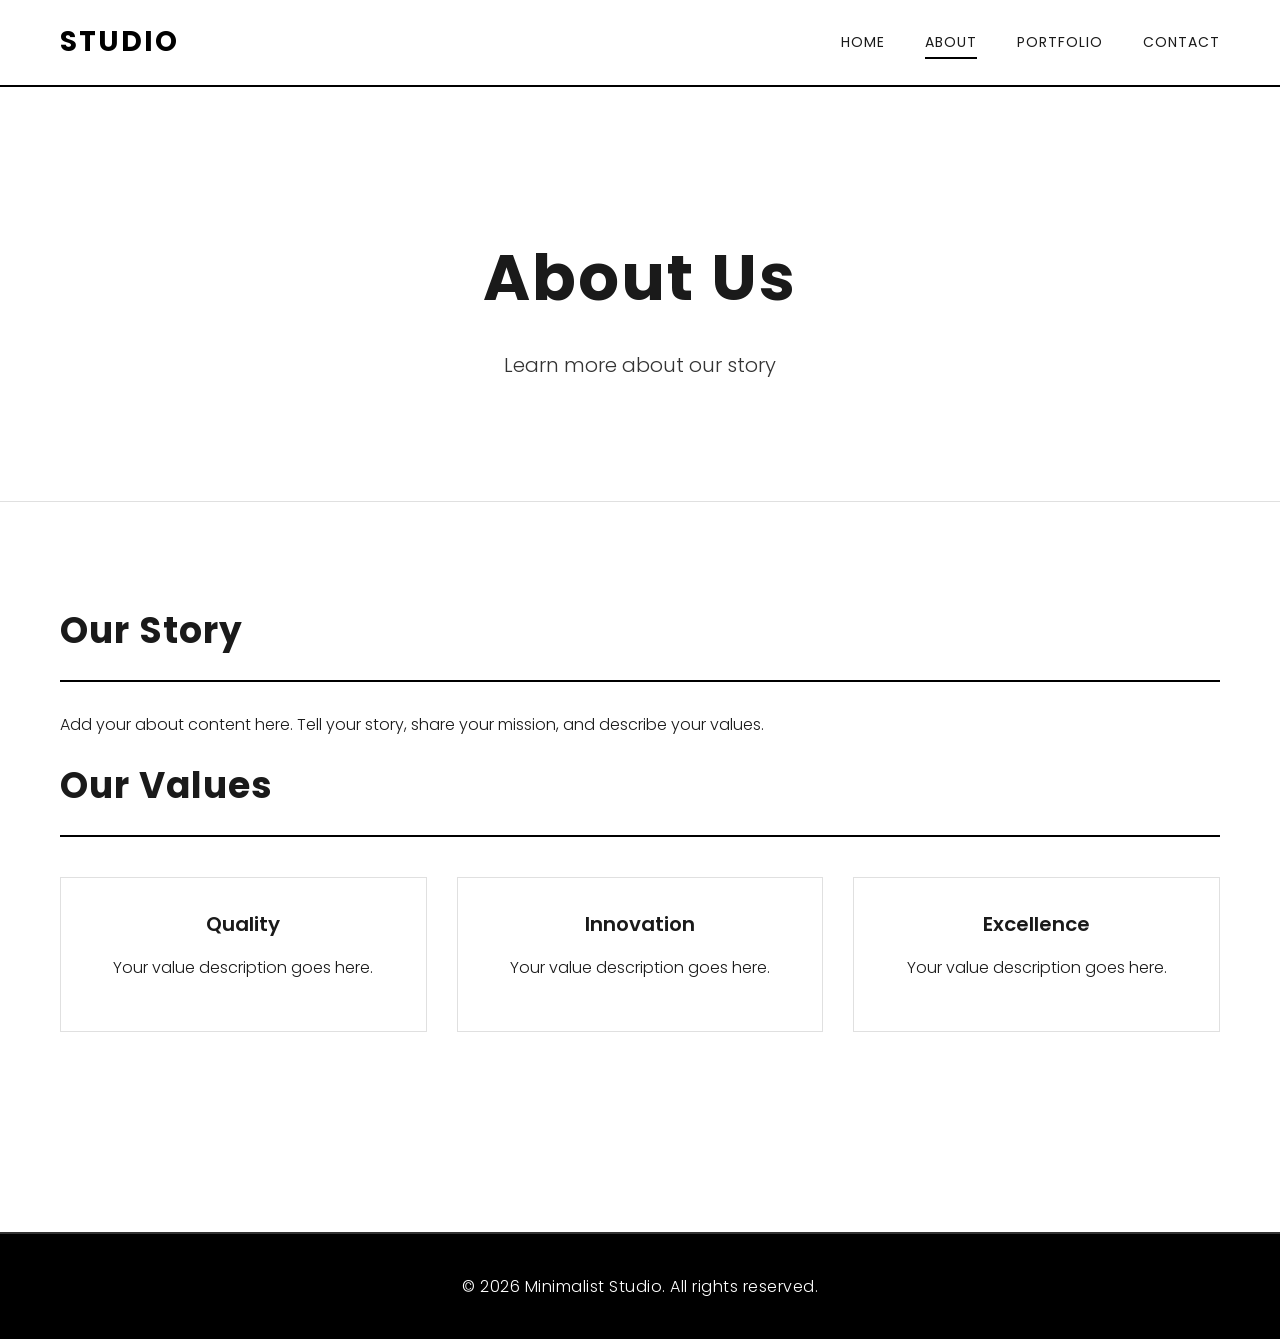
==== about.html @ 1edac2d1 "Site fraim" ====
<!DOCTYPE html>
<html lang="en">
<head>
    <meta charset="UTF-8">
    <meta name="viewport" content="width=device-width, initial-scale=1.0">
    <title>About - Minimalist Studio</title>
    <link href="https://fonts.googleapis.com/css2?family=Poppins:wght@300;400;600;700&display=swap" rel="stylesheet">
    <link rel="stylesheet" href="css/style.css">
    <script src="js/script.js" defer></script>
</head>
<body>
    <!-- Header -->
    <header class="header">
        <div class="container">
            <div class="logo">Studio</div>
            <nav class="nav">
                <a href="index.html" class="nav-link">Home</a>
                <a href="about.html" class="nav-link active">About</a>
                <a href="portfolio.html" class="nav-link">Portfolio</a>
                <a href="contact.html" class="nav-link">Contact</a>
            </nav>
        </div>
    </header>

    <!-- Main Content -->
    <main class="main-content">
        <section class="hero">
            <div class="container">
                <h1 class="hero-title">About Us</h1>
                <p class="hero-subtitle">Learn more about our story</p>
            </div>
        </section>

        <section class="section">
            <div class="container">
                <h2>Our Story</h2>
                <p>Add your about content here. Tell your story, share your mission, and describe your values.</p>
                
                <h2>Our Values</h2>
                <div class="values-grid">
                    <div class="value-card">
                        <h3>Quality</h3>
                        <p>Your value description goes here.</p>
                    </div>
                    <div class="value-card">
                        <h3>Innovation</h3>
                        <p>Your value description goes here.</p>
                    </div>
                    <div class="value-card">
                        <h3>Excellence</h3>
                        <p>Your value description goes here.</p>
                    </div>
                </div>
            </div>
        </section>
    </main>

    <!-- Footer -->
    <footer class="footer">
        <div class="container">
            <p>&copy; 2026 Minimalist Studio. All rights reserved.</p>
        </div>
    </footer>
</body>
</html>
---- css/style.css ----
/* ============================================
   MINIMALIST BLACK & WHITE WEBSITE
   ============================================ */

* {
    margin: 0;
    padding: 0;
    box-sizing: border-box;
}

:root {
    --primary: #000000;
    --secondary: #ffffff;
    --accent: #333333;
    --light: #f5f5f5;
    --border: #e0e0e0;
    --text: #1a1a1a;
    --transition: all 0.3s ease;
}

body {
    font-family: 'Poppins', sans-serif;
    background-color: var(--secondary);
    color: var(--text);
    line-height: 1.6;
    font-weight: 300;
}

/* ============================================
   LAYOUT & CONTAINER
   ============================================ */

.container {
    max-width: 1200px;
    margin: 0 auto;
    padding: 0 20px;
}

/* ============================================
   HEADER & NAVIGATION
   ============================================ */

.header {
    background-color: var(--secondary);
    border-bottom: 2px solid var(--primary);
    position: sticky;
    top: 0;
    z-index: 100;
}

.header .container {
    display: flex;
    justify-content: space-between;
    align-items: center;
    padding: 20px;
}

.logo {
    font-size: 28px;
    font-weight: 700;
    letter-spacing: 2px;
    color: var(--primary);
    text-transform: uppercase;
}

.nav {
    display: flex;
    gap: 40px;
}

.nav-link {
    text-decoration: none;
    color: var(--text);
    font-weight: 400;
    font-size: 14px;
    letter-spacing: 1px;
    text-transform: uppercase;
    transition: var(--transition);
    position: relative;
}

/* Pseudo-element ::before for underline animation */
.nav-link::before {
    content: '';
    position: absolute;
    bottom: -5px;
    left: 0;
    width: 0;
    height: 2px;
    background-color: var(--primary);
    transition: var(--transition);
}

.nav-link:hover::before,
.nav-link.active::before {
    width: 100%;
}

/* ============================================
   MAIN CONTENT AREA
   ============================================ */

.main-content {
    min-height: calc(100vh - 200px);
    padding: 60px 0;
}

/* ============================================
   HERO SECTION
   ============================================ */

.hero {
    text-align: center;
    padding: 80px 0;
    border-bottom: 1px solid var(--border);
    margin-bottom: 60px;
}

.hero-title {
    font-size: 64px;
    font-weight: 700;
    margin-bottom: 20px;
    letter-spacing: 2px;
    /* Animation: fade in */
    animation: fadeInDown 0.8s ease-out;
}

.hero-subtitle {
    font-size: 20px;
    color: var(--accent);
    margin-bottom: 40px;
    font-weight: 300;
    animation: fadeInUp 0.8s ease-out 0.2s backwards;
}

.cta-button {
    display: inline-block;
    padding: 15px 40px;
    background-color: var(--primary);
    color: var(--secondary);
    text-transform: uppercase;
    letter-spacing: 1px;
    font-weight: 600;
    cursor: pointer;
    transition: var(--transition);
    border: 2px solid var(--primary);
    /* Pseudo-element ::after for hover effect */
    position: relative;
}

.cta-button::after {
    content: '';
    position: absolute;
    top: 0;
    left: -100%;
    width: 100%;
    height: 100%;
    background-color: var(--secondary);
    color: var(--primary);
    z-index: -1;
    transition: var(--transition);
}

.cta-button:hover::after {
    left: 0;
}

.cta-button:hover {
    color: var(--primary);
    animation: slideInHover 0.3s ease;
}

/* ============================================
   SECTIONS
   ============================================ */

.section {
    padding: 40px 0;
}

.section h2 {
    font-size: 36px;
    font-weight: 700;
    margin-bottom: 30px;
    letter-spacing: 1px;
    padding-bottom: 20px;
    border-bottom: 2px solid var(--primary);
}

.section h3 {
    font-size: 20px;
    font-weight: 600;
    margin: 20px 0 10px;
}

.section p {
    font-size: 16px;
    color: var(--text);
    margin-bottom: 20px;
}

/* ============================================
   VALUES GRID (About Page)
   ============================================ */

.values-grid {
    display: grid;
    grid-template-columns: repeat(auto-fit, minmax(250px, 1fr));
    gap: 30px;
    margin: 40px 0;
}

.value-card {
    padding: 30px;
    border: 1px solid var(--border);
    text-align: center;
    transition: var(--transition);
}

.value-card:hover {
    border-color: var(--primary);
    transform: translateY(-5px);
}

.value-card h3 {
    margin: 0 0 15px;
}

/* ============================================
   IMAGE SLIDER (Portfolio Page)
   ============================================ */

.slider-container {
    position: relative;
    margin: 50px 0;
}

.slider {
    display: flex;
    overflow: hidden;
    border: 2px solid var(--primary);
}

.slide {
    min-width: 100%;
    padding: 40px;
    text-align: center;
    background-color: var(--light);
    /* Animation: smooth transition */
    transition: transform 0.5s ease;
    display: flex;
    flex-direction: column;
    align-items: center;
    justify-content: center;
}

.slide-placeholder {
    width: 100%;
    height: 300px;
    background-color: #ddd;
    display: flex;
    align-items: center;
    justify-content: center;
    font-size: 24px;
    color: var(--accent);
    border: 1px dashed var(--border);
    margin-bottom: 20px;
    font-weight: 600;
}

.slide h3 {
    margin: 20px 0 10px;
}

.slider-btn {
    position: absolute;
    top: 50%;
    transform: translateY(-50%);
    background-color: var(--primary);
    color: var(--secondary);
    border: none;
    width: 50px;
    height: 50px;
    font-size: 24px;
    cursor: pointer;
    transition: var(--transition);
    z-index: 10;
}

.slider-btn.prev {
    left: 10px;
}

.slider-btn.next {
    right: 10px;
}

.slider-btn:hover {
    background-color: var(--accent);
}

/* Slider Dots */
.slider-dots {
    display: flex;
    justify-content: center;
    gap: 10px;
    margin-top: 20px;
}

.dot {
    width: 12px;
    height: 12px;
    border-radius: 50%;
    background-color: var(--border);
    cursor: pointer;
    transition: var(--transition);
}

.dot.active {
    background-color: var(--primary);
    transform: scale(1.3);
}

.dot:hover {
    background-color: var(--accent);
}

/* ============================================
   PORTFOLIO GRID
   ============================================ */

.portfolio-grid {
    display: grid;
    grid-template-columns: repeat(auto-fit, minmax(250px, 1fr));
    gap: 30px;
    margin: 40px 0;
}

.portfolio-item {
    border: 1px solid var(--border);
    overflow: hidden;
    cursor: pointer;
    transition: var(--transition);
}

.portfolio-image {
    width: 100%;
    height: 200px;
    background-color: #e8e8e8;
    display: flex;
    align-items: center;
    justify-content: center;
    font-size: 18px;
    color: var(--accent);
    border-bottom: 1px solid var(--border);
    transition: var(--transition);
}

.portfolio-item:hover .portfolio-image {
    background-color: var(--primary);
    color: var(--secondary);
}

.portfolio-item h3 {
    padding: 15px;
    margin: 0;
    text-align: center;
}

/* ============================================
   CONTACT FORM
   ============================================ */

.form-container {
    max-width: 600px;
    margin: 40px auto;
}

.contact-form {
    background-color: var(--light);
    padding: 40px;
    border: 1px solid var(--border);
}

.form-group {
    margin-bottom: 25px;
}

.form-group label {
    display: block;
    margin-bottom: 8px;
    font-weight: 600;
    font-size: 14px;
    letter-spacing: 0.5px;
    text-transform: uppercase;
}

.form-group input[type="text"],
.form-group input[type="email"],
.form-group input[type="tel"],
.form-group select,
.form-group textarea {
    width: 100%;
    padding: 12px 15px;
    border: 1px solid var(--border);
    background-color: var(--secondary);
    font-family: 'Poppins', sans-serif;
    font-size: 14px;
    color: var(--text);
    transition: var(--transition);
}

.form-group input[type="text"]:focus,
.form-group input[type="email"]:focus,
.form-group input[type="tel"]:focus,
.form-group select:focus,
.form-group textarea:focus {
    outline: none;
    border-color: var(--primary);
    box-shadow: 0 0 0 2px rgba(0, 0, 0, 0.1);
}

.form-group.checkbox-group {
    display: flex;
    align-items: center;
    gap: 10px;
}

.form-group.checkbox-group input {
    margin: 0;
    width: auto;
}

.form-group.checkbox-group label {
    margin-bottom: 0;
}

.submit-btn {
    width: 100%;
    padding: 15px;
    background-color: var(--primary);
    color: var(--secondary);
    border: 2px solid var(--primary);
    font-family: 'Poppins', sans-serif;
    font-size: 14px;
    font-weight: 600;
    letter-spacing: 1px;
    text-transform: uppercase;
    cursor: pointer;
    transition: var(--transition);
    position: relative;
    overflow: hidden;
}

/* Pseudo-element ::before for button animation */
.submit-btn::before {
    content: '';
    position: absolute;
    top: 0;
    left: -100%;
    width: 100%;
    height: 100%;
    background-color: var(--accent);
    z-index: -1;
    transition: var(--transition);
}

.submit-btn:hover::before {
    left: 0;
}

.submit-btn:hover {
    animation: pulse 0.3s ease;
}

.contact-info {
    text-align: center;
    margin-top: 60px;
    padding-top: 40px;
    border-top: 1px solid var(--border);
}

/* ============================================
   FOOTER
   ============================================ */

.footer {
    background-color: var(--primary);
    color: var(--secondary);
    text-align: center;
    padding: 40px 0;
    margin-top: 60px;
    border-top: 2px solid var(--accent);
}

.footer p {
    margin: 0;
    letter-spacing: 0.5px;
}

/* ============================================
   ANIMATIONS
   ============================================ */

/* Animation 1: Fade In Down */
@keyframes fadeInDown {
    from {
        opacity: 0;
        transform: translateY(-30px);
    }
    to {
        opacity: 1;
        transform: translateY(0);
    }
}

/* Animation 2: Fade In Up */
@keyframes fadeInUp {
    from {
        opacity: 0;
        transform: translateY(30px);
    }
    to {
        opacity: 1;
        transform: translateY(0);
    }
}

/* Animation 3: Slide In Hover (click/hover activated) */
@keyframes slideInHover {
    0% {
        transform: scale(1);
    }
    50% {
        transform: scale(1.05);
    }
    100% {
        transform: scale(1);
    }
}

/* Animation 4: Pulse (button hover) */
@keyframes pulse {
    0%, 100% {
        transform: scale(1);
    }
    50% {
        transform: scale(1.02);
    }
}

/* ============================================
   RESPONSIVE DESIGN - TABLET
   ============================================ */

@media (max-width: 768px) {
    .nav {
        gap: 20px;
    }

    .nav-link {
        font-size: 12px;
    }

    .hero-title {
        font-size: 48px;
    }

    .hero-subtitle {
        font-size: 16px;
    }

    .section h2 {
        font-size: 28px;
    }

    .slider-btn {
        width: 40px;
        height: 40px;
        font-size: 18px;
    }

    .slide-placeholder {
        height: 200px;
        font-size: 18px;
    }

    .portfolio-grid {
        grid-template-columns: repeat(auto-fit, minmax(200px, 1fr));
        gap: 20px;
    }

    .values-grid {
        grid-template-columns: 1fr;
    }

    .contact-form {
        padding: 30px 20px;
    }
}

/* ============================================
   RESPONSIVE DESIGN - MOBILE
   ============================================ */

@media (max-width: 480px) {
    .header .container {
        flex-direction: column;
        gap: 20px;
    }

    .nav {
        flex-direction: column;
        gap: 10px;
        width: 100%;
    }

    .nav-link {
        display: block;
        padding: 8px 0;
        border-bottom: 1px solid var(--border);
    }

    .logo {
        font-size: 24px;
    }

    .hero {
        padding: 50px 0;
    }

    .hero-title {
        font-size: 36px;
    }

    .hero-subtitle {
        font-size: 14px;
    }

    .section {
        padding: 30px 0;
    }

    .section h2 {
        font-size: 24px;
    }

    .section h3 {
        font-size: 18px;
    }

    .cta-button {
        padding: 12px 30px;
        font-size: 12px;
    }

    .slider {
        border: 1px solid var(--primary);
    }

    .slide {
        padding: 20px;
    }

    .slide-placeholder {
        height: 150px;
        font-size: 14px;
    }

    .slider-btn {
        width: 35px;
        height: 35px;
        font-size: 16px;
    }

    .slider-btn.prev {
        left: 5px;
    }

    .slider-btn.next {
        right: 5px;
    }

    .portfolio-grid {
        grid-template-columns: 1fr;
    }

    .values-grid {
        grid-template-columns: 1fr;
    }

    .contact-form {
        padding: 20px;
    }

    .submit-btn {
        padding: 12px;
        font-size: 12px;
    }

    .footer {
        padding: 30px 0;
        font-size: 12px;
    }
}
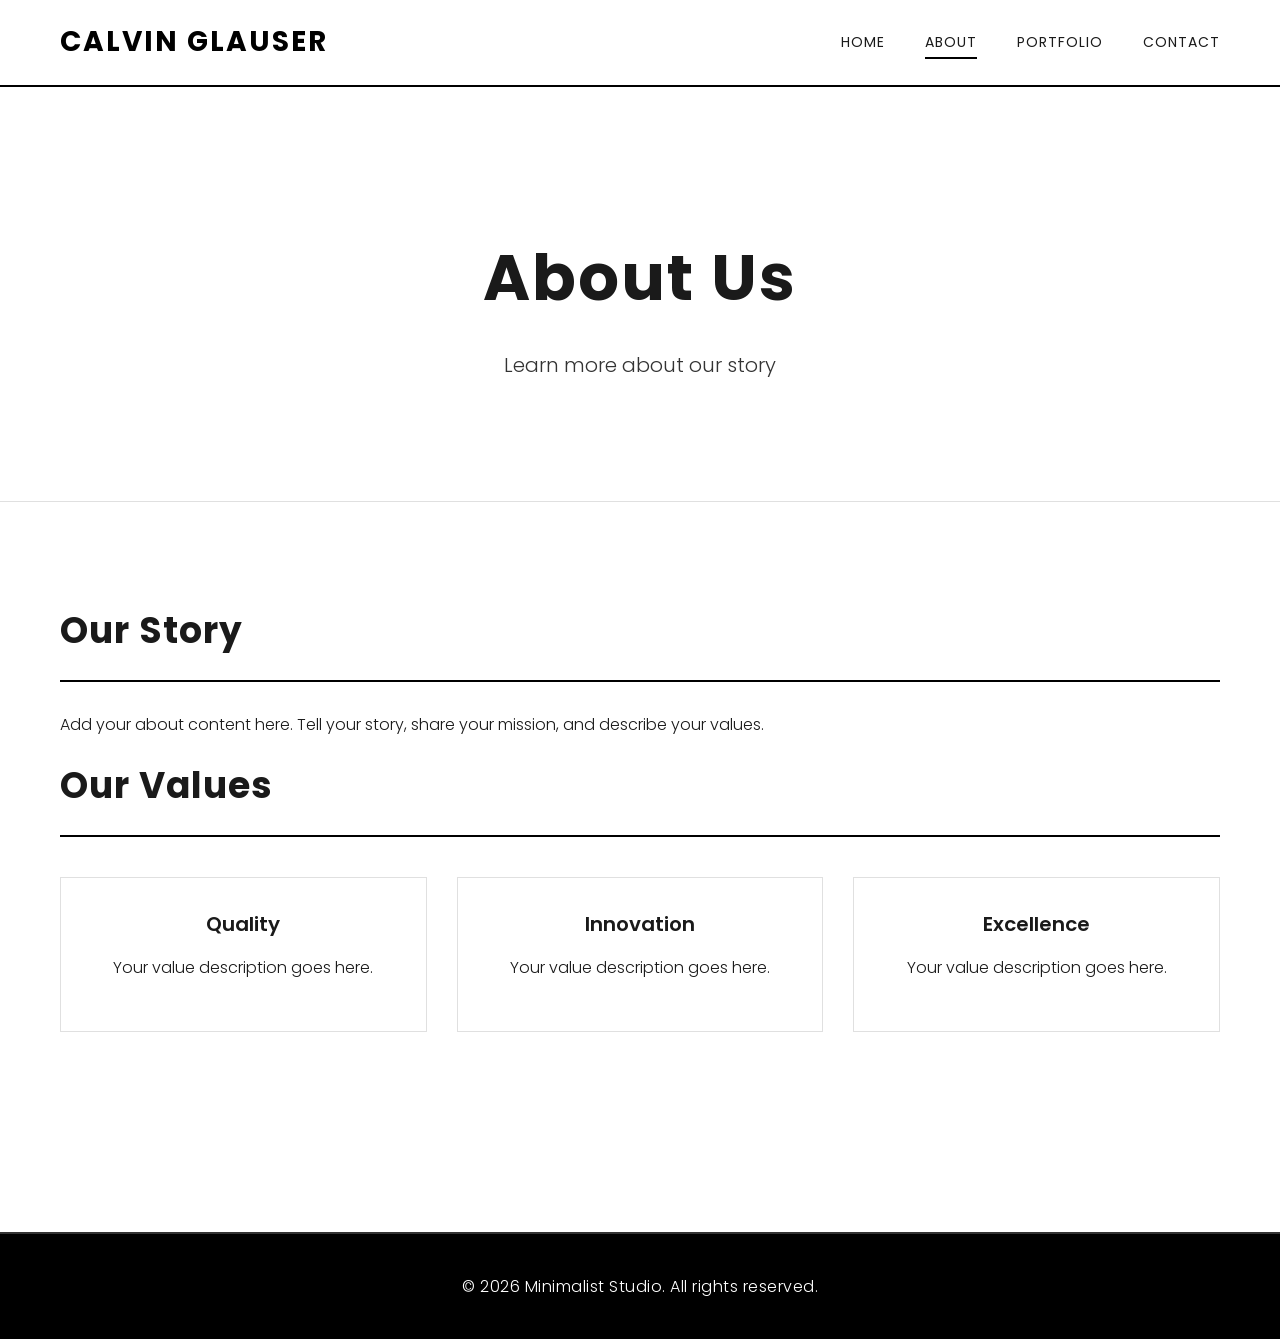
==== commit 02e6f153: "changed heading" ====
--- a/about.html
+++ b/about.html
@@ -12,7 +12,7 @@
     <!-- Header -->
     <header class="header">
         <div class="container">
-            <div class="logo">Studio</div>
+            <div class="logo">Calvin Glauser</div>
             <nav class="nav">
                 <a href="index.html" class="nav-link">Home</a>
                 <a href="about.html" class="nav-link active">About</a>
